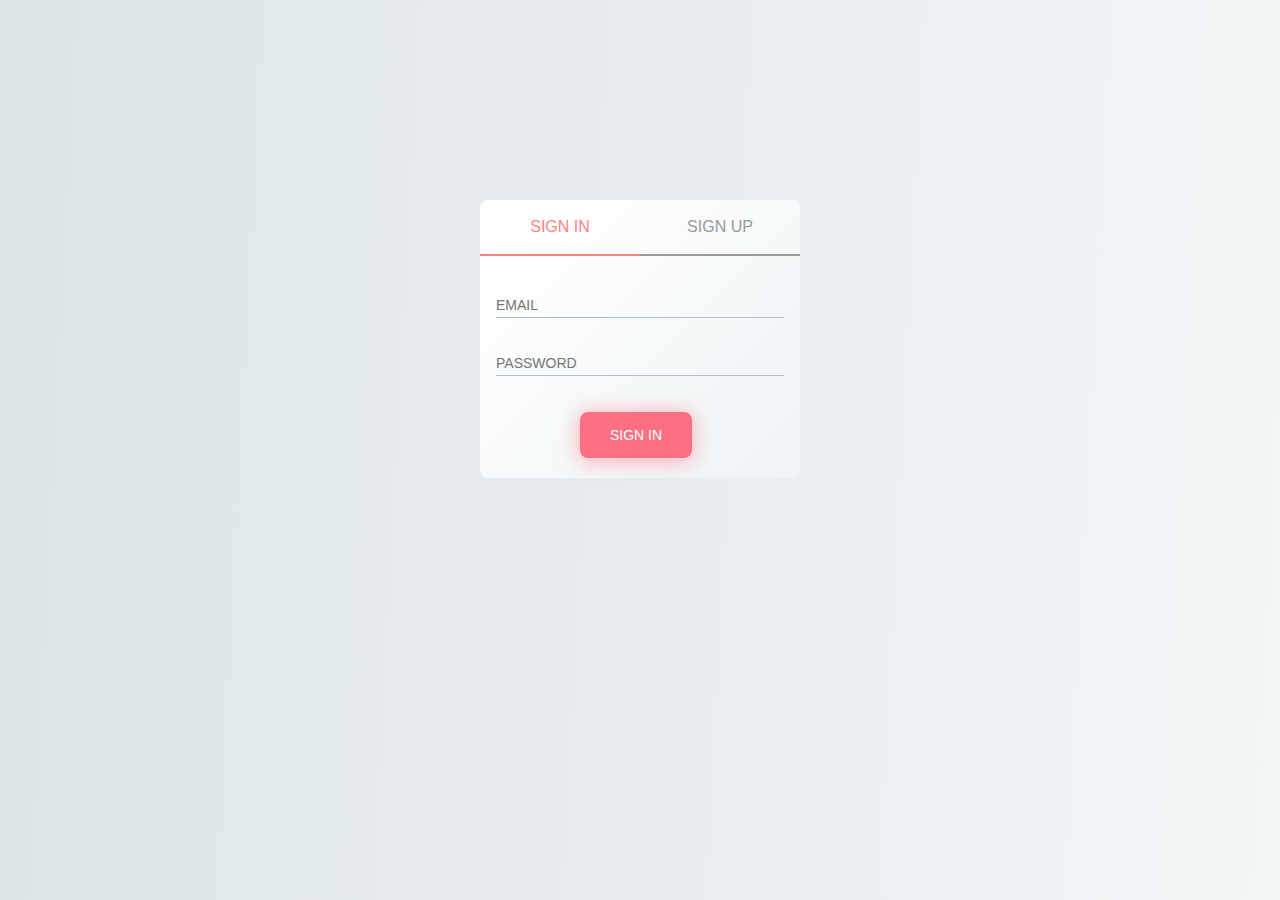
==== index.html @ 8cb386ea "Add files via upload" ====
<!doctype html><html lang="en"><head><meta charset="utf-8"/><link rel="icon" href="/favicon.ico"/><meta name="viewport" content="width=device-width,initial-scale=1"/><meta name="theme-color" content="#000000"/><meta name="description" content="Web site created using create-react-app"/><link rel="apple-touch-icon" href="/logo192.png"/><link rel="manifest" href="/manifest.json"/><title>React App</title><link href="/static/css/main.417f1890.chunk.css" rel="stylesheet"></head><body><noscript>You need to enable JavaScript to run this app.</noscript><div id="root"></div><script>!function(e){function t(t){for(var n,a,i=t[0],c=t[1],l=t[2],s=0,p=[];s<i.length;s++)a=i[s],Object.prototype.hasOwnProperty.call(o,a)&&o[a]&&p.push(o[a][0]),o[a]=0;for(n in c)Object.prototype.hasOwnProperty.call(c,n)&&(e[n]=c[n]);for(f&&f(t);p.length;)p.shift()();return u.push.apply(u,l||[]),r()}function r(){for(var e,t=0;t<u.length;t++){for(var r=u[t],n=!0,i=1;i<r.length;i++){var c=r[i];0!==o[c]&&(n=!1)}n&&(u.splice(t--,1),e=a(a.s=r[0]))}return e}var n={},o={1:0},u=[];function a(t){if(n[t])return n[t].exports;var r=n[t]={i:t,l:!1,exports:{}};return e[t].call(r.exports,r,r.exports,a),r.l=!0,r.exports}a.e=function(e){var t=[],r=o[e];if(0!==r)if(r)t.push(r[2]);else{var n=new Promise((function(t,n){r=o[e]=[t,n]}));t.push(r[2]=n);var u,i=document.createElement("script");i.charset="utf-8",i.timeout=120,a.nc&&i.setAttribute("nonce",a.nc),i.src=function(e){return a.p+"static/js/"+({}[e]||e)+"."+{3:"63cd0074"}[e]+".chunk.js"}(e);var c=new Error;u=function(t){i.onerror=i.onload=null,clearTimeout(l);var r=o[e];if(0!==r){if(r){var n=t&&("load"===t.type?"missing":t.type),u=t&&t.target&&t.target.src;c.message="Loading chunk "+e+" failed.\n("+n+": "+u+")",c.name="ChunkLoadError",c.type=n,c.request=u,r[1](c)}o[e]=void 0}};var l=setTimeout((function(){u({type:"timeout",target:i})}),12e4);i.onerror=i.onload=u,document.head.appendChild(i)}return Promise.all(t)},a.m=e,a.c=n,a.d=function(e,t,r){a.o(e,t)||Object.defineProperty(e,t,{enumerable:!0,get:r})},a.r=function(e){"undefined"!=typeof Symbol&&Symbol.toStringTag&&Object.defineProperty(e,Symbol.toStringTag,{value:"Module"}),Object.defineProperty(e,"__esModule",{value:!0})},a.t=function(e,t){if(1&t&&(e=a(e)),8&t)return e;if(4&t&&"object"==typeof e&&e&&e.__esModule)return e;var r=Object.create(null);if(a.r(r),Object.defineProperty(r,"default",{enumerable:!0,value:e}),2&t&&"string"!=typeof e)for(var n in e)a.d(r,n,function(t){return e[t]}.bind(null,n));return r},a.n=function(e){var t=e&&e.__esModule?function(){return e.default}:function(){return e};return a.d(t,"a",t),t},a.o=function(e,t){return Object.prototype.hasOwnProperty.call(e,t)},a.p="/",a.oe=function(e){throw console.error(e),e};var i=this.webpackJsonpchat=this.webpackJsonpchat||[],c=i.push.bind(i);i.push=t,i=i.slice();for(var l=0;l<i.length;l++)t(i[l]);var f=c;r()}([])</script><script src="/static/js/2.cac73b33.chunk.js"></script><script src="/static/js/main.571a9424.chunk.js"></script></body></html>
---- static/css/main.417f1890.chunk.css ----
#root,.App,body,html{height:100%;background-color:#e2e8f0}code{font-family:source-code-pro,Menlo,Monaco,Consolas,"Courier New",monospace}.none{display:none}*,:after,:before{margin:0;padding:0;box-sizing:inherit}.cont_principal{position:absolute;width:100%;height:100%;background-image:linear-gradient(-87deg,#f2f5f6,#dde5e8)}.cont_centrar{position:absolute;left:50%;top:40%;margin-left:-160px;margin-top:-160px;position:relative;width:320px;float:left;background-image:linear-gradient(-226deg,#fff 8%,#eef3f5);border-radius:8px;transition:all .5s}.cent_active{box-shadow:5px 5px 10px 0 rgba(0,0,0,.21)}.cont_tabs_login{position:relative;float:left;width:100%}.ul_tabs>li{position:relative;float:left;width:50%;list-style:none;text-align:center}.ul_tabs>li>p{text-decoration:none;font-family:Helvetica;font-size:16px;color:#999;line-height:14px;padding:20px;display:block;transition:all .5s}.ul_tabs>.active>p{color:#ff8383}.linea_bajo_nom{background-color:#999}.active .linea_bajo_nom,.linea_bajo_nom{position:relative;width:100%;float:left;height:2px}.active .linea_bajo_nom{background-color:#ff8383}.cont_text_inputs{position:relative;float:left;width:100%;margin-top:20px}.input_form_sign{position:relative;float:left;width:90%;border:none;border-bottom:1px solid #b0bec5;background-color:transparent;font-size:14px;outline:none;transition:all .5s;height:0;margin:0;padding:0;opacity:0;display:none}.active_inp{margin:5%;padding:10px 0;opacity:1;height:5px}.input_form_sign:focus{border-bottom:1px solid #ff8383}.btn_sign,.cont_btn{position:relative;float:left}.btn_sign{background:rgba(255,64,88,.74);box-shadow:0 2px 20px 2px rgba(255,114,132,.5);border-radius:8px;padding:15px 30px;border:none;color:#fff;font-size:14px;margin-left:100px;margin-top:20px;margin-bottom:20px;cursor:pointer}.d_none{display:none}.d_block{display:block}.cont_text_inputs>input:first-child{transition-delay:.2s}.cont_text_inputs>input:nth-child(2){transition-delay:.4s}.cont_text_inputs>input:nth-child(3){transition-delay:.6s}.cont_text_inputs>input:nth-child(4){transition-delay:.8s}:root{--body-bg:linear-gradient(135deg,#f5f7fa,#c3cfe2);--msger-bg:#fff;--border:2px solid #ddd;--left-msg-bg:#ececec;--right-msg-bg:#579ffb}.msger{-webkit-flex-flow:column wrap;flex-flow:column wrap;width:100%;max-width:867px;margin:25px auto;height:calc(100% - 50px);border:2px solid #ddd;border:var(--border);border-radius:5px;background:#fff;background:var(--msger-bg);box-shadow:0 15px 15px -5px rgba(0,0,0,.2)}.msger,.msger-header{display:-webkit-flex;display:flex;-webkit-justify-content:space-between;justify-content:space-between}.msger-header{padding:10px;border-bottom:2px solid #ddd;border-bottom:var(--border);background:#eee;color:#666}.msger-chat{-webkit-flex:1 1;flex:1 1;overflow-y:auto;padding:10px}.msger-chat::-webkit-scrollbar{width:6px}.msger-chat::-webkit-scrollbar-track{background:#ddd}.msger-chat::-webkit-scrollbar-thumb{background:#bdbdbd}.msg{display:-webkit-flex;display:flex;-webkit-align-items:flex-end;align-items:flex-end;margin-bottom:10px}.msg:last-of-type{margin:0}.msg-img{width:50px;height:50px;margin-right:10px;background:#ddd;background-repeat:no-repeat;background-position:50%;background-size:cover;border-radius:50%}.msg-bubble{max-width:450px;padding:15px;border-radius:15px;background:#ececec;background:var(--left-msg-bg)}.msg-info{display:-webkit-flex;display:flex;-webkit-justify-content:space-between;justify-content:space-between;-webkit-align-items:center;align-items:center;margin-bottom:10px}.msg-info-name{margin-right:10px;font-weight:700}.msg-info-time{font-size:.85em}.left-msg .msg-bubble{border-bottom-left-radius:0}.right-msg{-webkit-flex-direction:row-reverse;flex-direction:row-reverse}.right-msg .msg-bubble{background:#579ffb;background:var(--right-msg-bg);color:#fff;border-bottom-right-radius:0}.right-msg .msg-img{margin:0 0 0 10px}.msger-inputarea{display:-webkit-flex;display:flex;padding:10px;border-top:2px solid #ddd;border-top:var(--border);background:#eee}.msger-inputarea *{padding:10px;border:none;border-radius:3px;font-size:1em}.msger-input{-webkit-flex:1 1;flex:1 1;background:#ddd}.msger-send-btn{margin-left:10px;background:#00c441;color:#fff;font-weight:700;cursor:pointer;transition:background .23s}.msger-send-btn:hover{background:#00b432}.msger-chat{background-color:#fff}
/*# sourceMappingURL=main.417f1890.chunk.css.map */
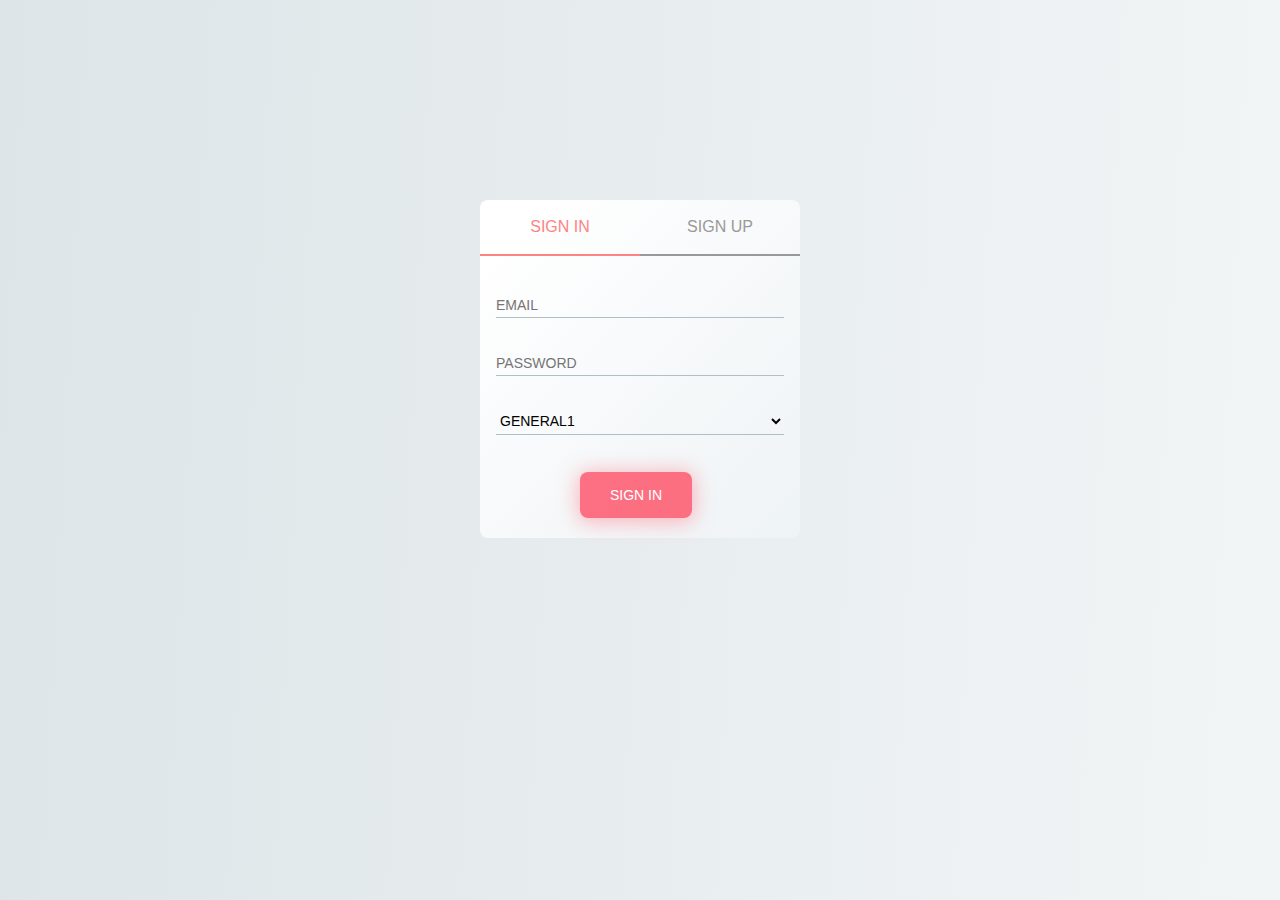
==== commit 81b76173: "Add files via upload" ====
--- a/index.html
+++ b/index.html
@@ -1 +1 @@
-<!doctype html><html lang="en"><head><meta charset="utf-8"/><link rel="icon" href="/favicon.ico"/><meta name="viewport" content="width=device-width,initial-scale=1"/><meta name="theme-color" content="#000000"/><meta name="description" content="Web site created using create-react-app"/><link rel="apple-touch-icon" href="/logo192.png"/><link rel="manifest" href="/manifest.json"/><title>React App</title><link href="/static/css/main.417f1890.chunk.css" rel="stylesheet"></head><body><noscript>You need to enable JavaScript to run this app.</noscript><div id="root"></div><script>!function(e){function t(t){for(var n,a,i=t[0],c=t[1],l=t[2],s=0,p=[];s<i.length;s++)a=i[s],Object.prototype.hasOwnProperty.call(o,a)&&o[a]&&p.push(o[a][0]),o[a]=0;for(n in c)Object.prototype.hasOwnProperty.call(c,n)&&(e[n]=c[n]);for(f&&f(t);p.length;)p.shift()();return u.push.apply(u,l||[]),r()}function r(){for(var e,t=0;t<u.length;t++){for(var r=u[t],n=!0,i=1;i<r.length;i++){var c=r[i];0!==o[c]&&(n=!1)}n&&(u.splice(t--,1),e=a(a.s=r[0]))}return e}var n={},o={1:0},u=[];function a(t){if(n[t])return n[t].exports;var r=n[t]={i:t,l:!1,exports:{}};return e[t].call(r.exports,r,r.exports,a),r.l=!0,r.exports}a.e=function(e){var t=[],r=o[e];if(0!==r)if(r)t.push(r[2]);else{var n=new Promise((function(t,n){r=o[e]=[t,n]}));t.push(r[2]=n);var u,i=document.createElement("script");i.charset="utf-8",i.timeout=120,a.nc&&i.setAttribute("nonce",a.nc),i.src=function(e){return a.p+"static/js/"+({}[e]||e)+"."+{3:"63cd0074"}[e]+".chunk.js"}(e);var c=new Error;u=function(t){i.onerror=i.onload=null,clearTimeout(l);var r=o[e];if(0!==r){if(r){var n=t&&("load"===t.type?"missing":t.type),u=t&&t.target&&t.target.src;c.message="Loading chunk "+e+" failed.\n("+n+": "+u+")",c.name="ChunkLoadError",c.type=n,c.request=u,r[1](c)}o[e]=void 0}};var l=setTimeout((function(){u({type:"timeout",target:i})}),12e4);i.onerror=i.onload=u,document.head.appendChild(i)}return Promise.all(t)},a.m=e,a.c=n,a.d=function(e,t,r){a.o(e,t)||Object.defineProperty(e,t,{enumerable:!0,get:r})},a.r=function(e){"undefined"!=typeof Symbol&&Symbol.toStringTag&&Object.defineProperty(e,Symbol.toStringTag,{value:"Module"}),Object.defineProperty(e,"__esModule",{value:!0})},a.t=function(e,t){if(1&t&&(e=a(e)),8&t)return e;if(4&t&&"object"==typeof e&&e&&e.__esModule)return e;var r=Object.create(null);if(a.r(r),Object.defineProperty(r,"default",{enumerable:!0,value:e}),2&t&&"string"!=typeof e)for(var n in e)a.d(r,n,function(t){return e[t]}.bind(null,n));return r},a.n=function(e){var t=e&&e.__esModule?function(){return e.default}:function(){return e};return a.d(t,"a",t),t},a.o=function(e,t){return Object.prototype.hasOwnProperty.call(e,t)},a.p="/",a.oe=function(e){throw console.error(e),e};var i=this.webpackJsonpchat=this.webpackJsonpchat||[],c=i.push.bind(i);i.push=t,i=i.slice();for(var l=0;l<i.length;l++)t(i[l]);var f=c;r()}([])</script><script src="/static/js/2.cac73b33.chunk.js"></script><script src="/static/js/main.571a9424.chunk.js"></script></body></html>+<!doctype html><html lang="en"><head><meta charset="utf-8"/><link rel="icon" href="/favicon.ico"/><meta name="viewport" content="width=device-width,initial-scale=1"/><meta name="theme-color" content="#000000"/><meta name="description" content="Web site created using create-react-app"/><link rel="apple-touch-icon" href="/logo192.png"/><link rel="manifest" href="/manifest.json"/><title>React App</title><link href="/static/css/main.ff83f731.chunk.css" rel="stylesheet"></head><body><noscript>You need to enable JavaScript to run this app.</noscript><div id="root"></div><script>!function(e){function t(t){for(var n,a,i=t[0],c=t[1],l=t[2],s=0,p=[];s<i.length;s++)a=i[s],Object.prototype.hasOwnProperty.call(o,a)&&o[a]&&p.push(o[a][0]),o[a]=0;for(n in c)Object.prototype.hasOwnProperty.call(c,n)&&(e[n]=c[n]);for(f&&f(t);p.length;)p.shift()();return u.push.apply(u,l||[]),r()}function r(){for(var e,t=0;t<u.length;t++){for(var r=u[t],n=!0,i=1;i<r.length;i++){var c=r[i];0!==o[c]&&(n=!1)}n&&(u.splice(t--,1),e=a(a.s=r[0]))}return e}var n={},o={1:0},u=[];function a(t){if(n[t])return n[t].exports;var r=n[t]={i:t,l:!1,exports:{}};return e[t].call(r.exports,r,r.exports,a),r.l=!0,r.exports}a.e=function(e){var t=[],r=o[e];if(0!==r)if(r)t.push(r[2]);else{var n=new Promise((function(t,n){r=o[e]=[t,n]}));t.push(r[2]=n);var u,i=document.createElement("script");i.charset="utf-8",i.timeout=120,a.nc&&i.setAttribute("nonce",a.nc),i.src=function(e){return a.p+"static/js/"+({}[e]||e)+"."+{3:"63cd0074"}[e]+".chunk.js"}(e);var c=new Error;u=function(t){i.onerror=i.onload=null,clearTimeout(l);var r=o[e];if(0!==r){if(r){var n=t&&("load"===t.type?"missing":t.type),u=t&&t.target&&t.target.src;c.message="Loading chunk "+e+" failed.\n("+n+": "+u+")",c.name="ChunkLoadError",c.type=n,c.request=u,r[1](c)}o[e]=void 0}};var l=setTimeout((function(){u({type:"timeout",target:i})}),12e4);i.onerror=i.onload=u,document.head.appendChild(i)}return Promise.all(t)},a.m=e,a.c=n,a.d=function(e,t,r){a.o(e,t)||Object.defineProperty(e,t,{enumerable:!0,get:r})},a.r=function(e){"undefined"!=typeof Symbol&&Symbol.toStringTag&&Object.defineProperty(e,Symbol.toStringTag,{value:"Module"}),Object.defineProperty(e,"__esModule",{value:!0})},a.t=function(e,t){if(1&t&&(e=a(e)),8&t)return e;if(4&t&&"object"==typeof e&&e&&e.__esModule)return e;var r=Object.create(null);if(a.r(r),Object.defineProperty(r,"default",{enumerable:!0,value:e}),2&t&&"string"!=typeof e)for(var n in e)a.d(r,n,function(t){return e[t]}.bind(null,n));return r},a.n=function(e){var t=e&&e.__esModule?function(){return e.default}:function(){return e};return a.d(t,"a",t),t},a.o=function(e,t){return Object.prototype.hasOwnProperty.call(e,t)},a.p="/",a.oe=function(e){throw console.error(e),e};var i=this.webpackJsonpchat=this.webpackJsonpchat||[],c=i.push.bind(i);i.push=t,i=i.slice();for(var l=0;l<i.length;l++)t(i[l]);var f=c;r()}([])</script><script src="/static/js/2.f3c1aa7d.chunk.js"></script><script src="/static/js/main.028b52c2.chunk.js"></script></body></html>--- a/static/css/main.ff83f731.chunk.css
+++ b/static/css/main.ff83f731.chunk.css
@@ -0,0 +1,2 @@
+*,:after,:before{margin:0;padding:0;box-sizing:inherit}#root,.App,body,html{height:100%;background-color:#e2e8f0;overflow:hidden}.none{display:none}.cont_principal{position:absolute;width:100%;height:100%;background-image:linear-gradient(-87deg,#f2f5f6,#dde5e8)}.cont_centrar{position:absolute;left:50%;top:40%;margin-left:-160px;margin-top:-160px;position:relative;width:320px;float:left;background-image:linear-gradient(-226deg,#fff 8%,#eef3f5);border-radius:8px;transition:all .5s}.cent_active{box-shadow:5px 5px 10px 0 rgba(0,0,0,.21)}.cont_tabs_login{position:relative;float:left;width:100%}.ul_tabs>li{position:relative;float:left;width:50%;list-style:none;text-align:center}.ul_tabs>li>p{text-decoration:none;font-family:Helvetica;font-size:16px;color:#999;line-height:14px;padding:20px;display:block;transition:all .5s}.ul_tabs>.active>p{color:#ff8383}.linea_bajo_nom{background-color:#999}.active .linea_bajo_nom,.linea_bajo_nom{position:relative;width:100%;float:left;height:2px}.active .linea_bajo_nom{background-color:#ff8383}.cont_text_inputs{position:relative;float:left;width:100%;margin-top:20px}.input_form_sign{position:relative;float:left;width:90%;border:none;border-bottom:1px solid #b0bec5;background-color:transparent;font-size:14px;outline:none;transition:all .5s;height:0;margin:0;padding:0;opacity:0;display:none}.input_form_sign option{color:#8f8f8f}.active_inp{margin:5%;padding:10px 0;opacity:1;height:5px}.active_select{margin:5%;padding:4px 0;opacity:1;height:18px}.input_form_sign:focus{border-bottom:1px solid #ff8383}.btn_sign,.cont_btn{position:relative;float:left}.btn_sign{background:rgba(255,64,88,.74);box-shadow:0 2px 20px 2px rgba(255,114,132,.5);border-radius:8px;padding:15px 30px;border:none;color:#fff;font-size:14px;margin-left:100px;margin-top:20px;margin-bottom:20px;cursor:pointer}.d_none{display:none}.d_block{display:block}.cont_text_inputs>input:first-child{transition-delay:.2s}.cont_text_inputs>input:nth-child(2){transition-delay:.4s}.cont_text_inputs>input:nth-child(3){transition-delay:.6s}.cont_text_inputs>input:nth-child(4){transition-delay:.8s}:root{--body-bg:linear-gradient(135deg,#f5f7fa,#c3cfe2);--msger-bg:#fff;--border:2px solid #ddd;--left-msg-bg:#ececec;--right-msg-bg:#579ffb}.msger{-webkit-flex-flow:column wrap;flex-flow:column wrap;width:100%;max-width:867px;margin:25px auto;height:calc(100% - 50px);border:2px solid #ddd;border:var(--border);border-radius:5px;background:#fff;background:var(--msger-bg);box-shadow:0 15px 15px -5px rgba(0,0,0,.2)}.msger,.msger-header{display:-webkit-flex;display:flex;-webkit-justify-content:space-between;justify-content:space-between}.msger-header{padding:10px;border-bottom:2px solid #ddd;border-bottom:var(--border);background:#eee;color:#666}.msger-chat{-webkit-flex:1 1;flex:1 1;overflow-y:auto;padding:10px}.msger-chat::-webkit-scrollbar{width:6px}.msger-chat::-webkit-scrollbar-track{background:#ddd}.msger-chat::-webkit-scrollbar-thumb{background:#bdbdbd}.msg{display:-webkit-flex;display:flex;-webkit-align-items:flex-end;align-items:flex-end;margin-bottom:10px}.msg:last-of-type{margin:0}.msg-img{width:50px;height:50px;margin-right:10px;background:#ddd;background-repeat:no-repeat;background-position:50%;background-size:cover;border-radius:50%}.msg-bubble{max-width:450px;padding:15px;border-radius:15px;background:#ececec;background:var(--left-msg-bg)}.msg-info{display:-webkit-flex;display:flex;-webkit-justify-content:space-between;justify-content:space-between;-webkit-align-items:center;align-items:center;margin-bottom:10px}.msg-info-name{margin-right:10px;font-weight:700}.msg-info-time{font-size:.85em}.left-msg .msg-bubble{border-bottom-left-radius:0}.right-msg{-webkit-flex-direction:row-reverse;flex-direction:row-reverse}.right-msg .msg-bubble{background:#579ffb;background:var(--right-msg-bg);color:#fff;border-bottom-right-radius:0}.msger-inputarea{display:-webkit-flex;display:flex;padding:10px;border-top:2px solid #ddd;border-top:var(--border);background:#eee}.msger-inputarea *{padding:10px;border:none;border-radius:3px;font-size:1em}.msger-input{-webkit-flex:1 1;flex:1 1;background:#ddd}.msger-send-btn{margin-left:10px;background:#00c441;color:#fff;font-weight:700;cursor:pointer;transition:background .23s}.msger-send-btn:hover{background:#00b432}.msger-chat{background-color:#fff}@media(max-width:940px){.msger{max-width:650px}}@media(max-width:730px){.msger{max-width:550px}}@media(max-width:620px){.msger{max-width:450px}}@media(max-width:500px){.msger{max-width:380px}}@media(max-width:420px){.msger{margin-top:20px;max-width:300px;margin-right:40px}}
+/*# sourceMappingURL=main.ff83f731.chunk.css.map */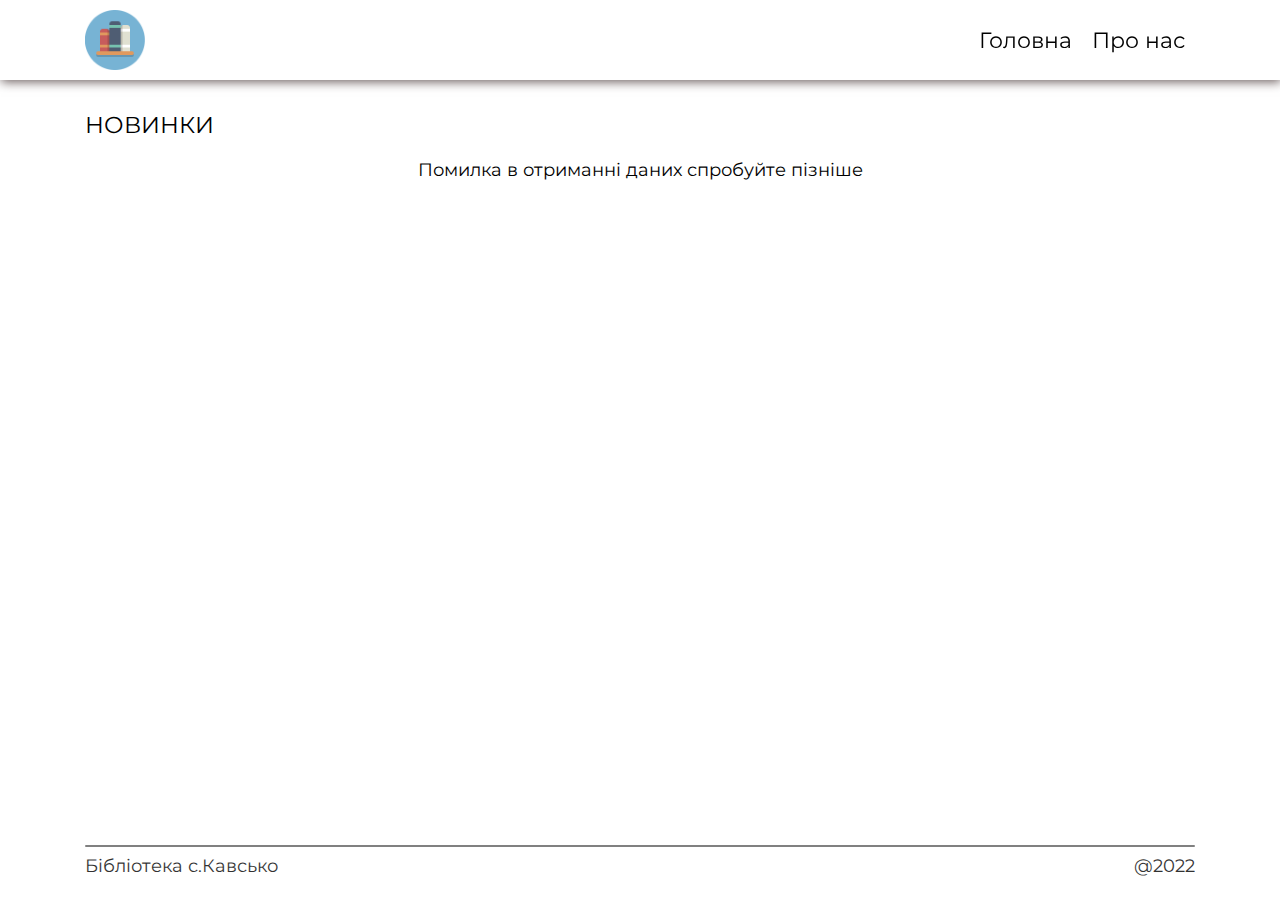
==== commit 846cfaca: "Add files via upload" ====
--- a/index.html
+++ b/index.html
@@ -1 +1 @@
-<!doctype html><html lang="en"><head><meta charset="utf-8"/><link rel="icon" href="/favicon.ico"/><meta name="viewport" content="width=device-width,initial-scale=1"/><meta name="theme-color" content="#000000"/><meta name="description" content="Web site created using create-react-app"/><link rel="apple-touch-icon" href="/logo192.png"/><link rel="manifest" href="/manifest.json"/><title>React App</title><link href="/static/css/main.ff83f731.chunk.css" rel="stylesheet"></head><body><noscript>You need to enable JavaScript to run this app.</noscript><div id="root"></div><script>!function(e){function t(t){for(var n,a,i=t[0],c=t[1],l=t[2],s=0,p=[];s<i.length;s++)a=i[s],Object.prototype.hasOwnProperty.call(o,a)&&o[a]&&p.push(o[a][0]),o[a]=0;for(n in c)Object.prototype.hasOwnProperty.call(c,n)&&(e[n]=c[n]);for(f&&f(t);p.length;)p.shift()();return u.push.apply(u,l||[]),r()}function r(){for(var e,t=0;t<u.length;t++){for(var r=u[t],n=!0,i=1;i<r.length;i++){var c=r[i];0!==o[c]&&(n=!1)}n&&(u.splice(t--,1),e=a(a.s=r[0]))}return e}var n={},o={1:0},u=[];function a(t){if(n[t])return n[t].exports;var r=n[t]={i:t,l:!1,exports:{}};return e[t].call(r.exports,r,r.exports,a),r.l=!0,r.exports}a.e=function(e){var t=[],r=o[e];if(0!==r)if(r)t.push(r[2]);else{var n=new Promise((function(t,n){r=o[e]=[t,n]}));t.push(r[2]=n);var u,i=document.createElement("script");i.charset="utf-8",i.timeout=120,a.nc&&i.setAttribute("nonce",a.nc),i.src=function(e){return a.p+"static/js/"+({}[e]||e)+"."+{3:"63cd0074"}[e]+".chunk.js"}(e);var c=new Error;u=function(t){i.onerror=i.onload=null,clearTimeout(l);var r=o[e];if(0!==r){if(r){var n=t&&("load"===t.type?"missing":t.type),u=t&&t.target&&t.target.src;c.message="Loading chunk "+e+" failed.\n("+n+": "+u+")",c.name="ChunkLoadError",c.type=n,c.request=u,r[1](c)}o[e]=void 0}};var l=setTimeout((function(){u({type:"timeout",target:i})}),12e4);i.onerror=i.onload=u,document.head.appendChild(i)}return Promise.all(t)},a.m=e,a.c=n,a.d=function(e,t,r){a.o(e,t)||Object.defineProperty(e,t,{enumerable:!0,get:r})},a.r=function(e){"undefined"!=typeof Symbol&&Symbol.toStringTag&&Object.defineProperty(e,Symbol.toStringTag,{value:"Module"}),Object.defineProperty(e,"__esModule",{value:!0})},a.t=function(e,t){if(1&t&&(e=a(e)),8&t)return e;if(4&t&&"object"==typeof e&&e&&e.__esModule)return e;var r=Object.create(null);if(a.r(r),Object.defineProperty(r,"default",{enumerable:!0,value:e}),2&t&&"string"!=typeof e)for(var n in e)a.d(r,n,function(t){return e[t]}.bind(null,n));return r},a.n=function(e){var t=e&&e.__esModule?function(){return e.default}:function(){return e};return a.d(t,"a",t),t},a.o=function(e,t){return Object.prototype.hasOwnProperty.call(e,t)},a.p="/",a.oe=function(e){throw console.error(e),e};var i=this.webpackJsonpchat=this.webpackJsonpchat||[],c=i.push.bind(i);i.push=t,i=i.slice();for(var l=0;l<i.length;l++)t(i[l]);var f=c;r()}([])</script><script src="/static/js/2.f3c1aa7d.chunk.js"></script><script src="/static/js/main.028b52c2.chunk.js"></script></body></html>+<!doctype html><html lang="en"><head><meta charset="utf-8"/><meta name="viewport" content="width=device-width,initial-scale=1"/><meta name="theme-color" content="#000000"/><meta name="description" content="Web site created using create-react-app"/><link rel="preconnect" href="https://fonts.googleapis.com"><link rel="preconnect" href="https://fonts.gstatic.com" crossorigin><link href="https://fonts.googleapis.com/css2?family=Montserrat:wght@500&display=swap" rel="stylesheet"><title>React App</title><script defer="defer" src="/static/js/main.3d780212.js"></script><link href="/static/css/main.58eb7946.css" rel="stylesheet"></head><body><noscript>You need to enable JavaScript to run this app.</noscript><div id="root"></div></body></html>--- a/static/css/main.58eb7946.css
+++ b/static/css/main.58eb7946.css
@@ -0,0 +1,2 @@
+#root,body,html{color:#000;font-family:Montserrat,sans-serif;font-size:18px;height:100%;width:100%}code{font-family:source-code-pro,Menlo,Monaco,Consolas,Courier New,monospace}*,:after,:before{margin:0;padding:0}.App{box-sizing:border-box;font-family:Montserrat,sans-serif;min-height:100%;padding-top:80px;position:relative;text-align:center;width:100%}.App-logo{height:40vmin;pointer-events:none}@media (prefers-reduced-motion:no-preference){.App-logo{-webkit-animation:App-logo-spin 20s linear infinite;animation:App-logo-spin 20s linear infinite}}.App-header{align-items:center;background-color:#282c34;color:#fff;display:flex;flex-direction:column;font-size:calc(10px + 2vmin);justify-content:center;min-height:100vh}.App-link{color:#61dafb}@-webkit-keyframes App-logo-spin{0%{-webkit-transform:rotate(0deg);transform:rotate(0deg)}to{-webkit-transform:rotate(1turn);transform:rotate(1turn)}}@keyframes App-logo-spin{0%{-webkit-transform:rotate(0deg);transform:rotate(0deg)}to{-webkit-transform:rotate(1turn);transform:rotate(1turn)}}.container{box-sizing:border-box;margin:0 auto;max-width:1170px;padding:0 30px}a{color:#000;text-decoration:none}.page{box-sizing:border-box;min-height:calc(100vh - 155px);padding-top:30px;position:relative;width:100%}.page__title{font-size:1.3rem;margin-bottom:20px;text-align:left;text-transform:uppercase}.page__text{margin-bottom:10px;text-align:justify}.row{display:flex;justify-content:space-between;position:relative}.row__first-column,.row__second-column{width:50%}.section{margin-bottom:30px}.block-img{position:relative}.block-img__img{height:100%;width:100%}@media (max-width:1200px){.container{width:900px}}@media (max-width:992px){.container{width:700px}}@media (max-width:767px){html{font-size:16px}.container{width:100%}.row{display:block}}.header{background-color:#fff;box-shadow:1px 2px 10px #6d6060;box-sizing:border-box;left:0;position:fixed;top:0;width:100%;z-index:100}.header__body{display:flex;height:auto;height:80px;justify-content:space-between}.header__logo{height:100%;height:60px;margin-top:10px;position:relative;width:60px;z-index:3}.header__list{display:flex;height:100%;justify-content:flex-start;position:relative}.header__link{cursor:pointer;font-size:1.2rem;height:100%;list-style:none;padding:0 10px;transition:.5s ease}.header__link a{align-items:center;display:flex;height:100%;justify-content:center;width:100%}.header__link:hover{background-color:#7676f7}.header__link:nth-child(4){margin-left:auto}.header__burger{display:none}.header__burger.active:before{top:24px;-webkit-transform:rotate(45deg);transform:rotate(45deg)}.header__burger.active:after{bottom:24px;-webkit-transform:rotate(-45deg);transform:rotate(-45deg)}.header__burger.active span{-webkit-transform:scale(0);transform:scale(0)}@media (max-width:767px){.header__burger{background-color:#4aa2d1;border-radius:50%;display:block;height:50px;margin:15px 0 15px auto;position:relative;width:50px;z-index:3}.header__burger span{top:24px}.header__burger:after,.header__burger:before,.header__burger span{background-color:#fff;height:2px;left:12px;position:absolute;transition:all .3s ease;width:26px}.header__burger:after,.header__burger:before{content:""}.header__burger:before{top:12px}.header__burger:after{bottom:12px}.header__menu{background-color:#fff;box-shadow:1px 2px 10px #6d6060;left:0;padding-top:80px;position:absolute;top:-500px;transition:1s ease;width:100%}.header__menu.active{top:0}.header__list{display:block;text-align:center;width:100%}.header__link{padding:15px 0;width:100%}}.footer{margin-top:20px;padding-bottom:20px;position:relative;width:100%}.footer__body{display:flex;justify-content:space-between;padding-top:10px;position:relative}.footer__body:after{background-color:grey;border-radius:5px;content:"";height:2px;left:0;position:absolute;top:0;width:100%}.footer__text{opacity:.8}.authorisation{align-items:center;display:flex;justify-content:center;position:relative;width:100%}.sign-in{background-color:#fff;font-size:16px;height:auto;margin-top:-100px;padding:20px 40px;position:relative;width:400px;z-index:3}.validation-message{background-color:#fff;bottom:-100px;left:0;padding:20px;position:absolute;text-align:center;transition:all 2s ease;width:91%}.sign-in input[type=password],.sign-in input[type=text]{border:1px solid #ccc;box-sizing:border-box;display:inline-block;font-size:14px;margin:8px 0;padding:12px 20px;width:100%}.sign-in button{background-color:#345be7;border:none;color:#fff;cursor:pointer;font-size:18px;margin:8px 0;padding:14px 20px;width:100%}button:hover{opacity:.9}.imgcontainer{font:1em sans-serif;margin:0 0 12px;text-align:center}img.avatar{width:40%}#show-pass{height:20px;margin-right:8px;margin-top:5px;width:20px}.sign-in__group{position:relative}.sign-in__label{display:block;text-align:left}.show-pass-img{cursor:pointer;height:20px;position:absolute;right:10px;top:18px;width:20px}.admin-error-message{bottom:-10px;color:brown;display:block;left:0;position:absolute;text-align:center;width:100%}@media (max-width:992px){.sign-in{width:300px}}@media (max-width:767px){.sign-in{margin:-150px 20px 20px;width:100%}.show-pass-img{top:18px}}.fresh-books{border:1px solid #a5a4a4;border-radius:2px;box-shadow:1px 2px 10px #6d6060;display:flex;height:-webkit-fit-content;height:-moz-fit-content;height:fit-content;justify-content:space-between;margin-bottom:30px;padding:10px 0 10px 10px;width:100%}.fresh-book,.fresh-books{box-sizing:border-box;position:relative}.fresh-book{background-color:#b3dcf7;border:3px solid transparent;border-radius:2px;cursor:pointer;height:auto;margin-right:10px;padding:20px 5px 5px;transition:.5s ease;width:20%}.fresh-book__image{height:130px;width:90%}.fresh-book:hover{border:3px solid blue;-webkit-transform:scale(105%);transform:scale(105%)}.all-books,.all-books__row{position:relative;width:100%}.all-books__row{display:flex;justify-content:space-between;margin-bottom:20px}.short-book{border-radius:3px;box-sizing:border-box;cursor:pointer;height:auto;padding:50px 10px 30px;position:relative;transition:.8s ease;width:30%}.short-book__img{height:auto;margin-bottom:10px;width:80%}.short-book:hover{box-shadow:1px 2px 10px #6d6060;-webkit-transform:scale(105%);transform:scale(105%)}.short-book__name{font-size:1.1rem}.short-book__avtor{font-size:.9rem;opacity:.9}.about-us,.icon-info{position:relative}.icon-info{background-color:#faebd7;border-radius:10px;box-sizing:border-box;display:flex;justify-content:space-between;margin:20px 0 50px;padding:30px 100px 20px;width:100%}.icon-info__column{position:relative;width:20%}.icon-info__img{height:auto;width:40%}.icon-info__count{font-size:1.2rem;font-weight:700;position:relative}.icon-info__count:after,.icon-info__count:before{background-color:grey;content:"";display:block;height:3px;position:absolute;top:50%;width:30%}.icon-info__column:nth-child(2) .icon-info__count:after,.icon-info__column:nth-child(2) .icon-info__count:before{width:25%}.icon-info__count:after{right:0}#library-photo-1{float:left;height:auto;margin:20px 40px 20px 0;width:45%}.about-info .page__text:first-letter{margin-left:30px}.main-info{display:flex;justify-content:space-between;position:relative;text-align:left;width:100%}.main-info__column{display:inline-block}.main-info__text{margin-bottom:15px;padding-left:40px;position:relative}.main-info__title{font-size:1.2rem;margin-bottom:20px}.main-info__img{height:30px;left:0;position:absolute;top:-5px;width:30px}.main-info__link{color:#006eff}.main-info .page__title{margin-bottom:10px}@media (max-width:992px){.icon-info{margin-bottom:20px;padding:20px 40px}.icon-info__count{font-size:1rem}.main-info__img{top:0}.main-info__column{width:30%}}@media (max-width:767px){.icon-info{display:block}.icon-info__column{margin:10px auto;width:80%}.icon-info__img{width:50%}.main-info__img{top:-5px}#library-photo-1{margin:10px 0;width:100%}.main-info{display:block}.main-info__column{margin-bottom:20px;width:100%}}.new-book{position:relative;width:100%}.new-book__button{background-color:#345be7;border:none;color:#fff;cursor:pointer;font-size:1rem;margin-top:20px;padding:12px 50px}.book-icon{height:auto;position:relative;width:30%}.book-icon__img{background-position:50%;background-repeat:no-repeat;background-size:cover;border:1px solid blue;border-radius:5px;height:85%;margin-bottom:10px;width:100%}.book-icon__input{cursor:pointer;margin-left:10%}.book-info{margin-left:50px;position:relative;text-align:left;width:60%}.book-about__title,.book-icon__title,.book-info__title{font-size:1.2rem;margin-bottom:10px;text-align:left}.book-info__group{align-items:flex-end;display:flex;justify-content:flex-start;position:relative;width:100%}.book-info__name{margin-bottom:3px;opacity:.8;width:30%}.book-info__input{background-color:transparent;border:none;border-bottom:1px solid #b3b3b3;color:#000;font-size:18px;outline:none;padding:10px 10px 3px;position:relative;transition:.5s;width:50%;z-index:2}.book-info__input:focus{border-bottom:1px solid #000;width:60%}.book-about{margin-top:30px;position:relative;width:100%}.book-about__textarea{border:2px dotted grey;border-bottom:1px solid grey;border-radius:5px;box-sizing:border-box;color:#000;font-family:Montserrat,sans-serif;font-size:1rem;height:400px;line-height:1.5rem;outline:none;padding:10px 20px;resize:none;transition:2s ease;width:100%}@media (max-width:1200px){.book-info{width:70%}}@media (max-width:767px){.book-icon,.book-info{margin:0 0 20px;width:100%}.book-icon__img{height:300px;margin:0 auto 20px;width:70%}.book-info__group{display:block}.book-info__input,.book-info__name{width:90%}.book-info__input{box-sizing:border-box;margin-bottom:15px;padding-top:0}.book-info__input:focus{width:100%}}.modal-wrap-center{height:100%;left:0;position:absolute;top:0;width:100%}.hide{display:none}.modal-wrap{background-color:#b1b1b1;height:100%;left:0;opacity:.7;position:absolute;top:0;width:100%;z-index:105}.modal-window{background-color:#fff;box-sizing:border-box;height:auto;left:50%;margin:0 auto;padding:30px 20px 20px;position:absolute;position:fixed;top:40%;-webkit-transform:translate(-50%);transform:translate(-50%);width:500px;z-index:150}.modal-window__text{margin-bottom:15px}.modal-window__button{background-color:coral;border:none;cursor:pointer;padding:10px 45px}
+/*# sourceMappingURL=main.58eb7946.css.map*/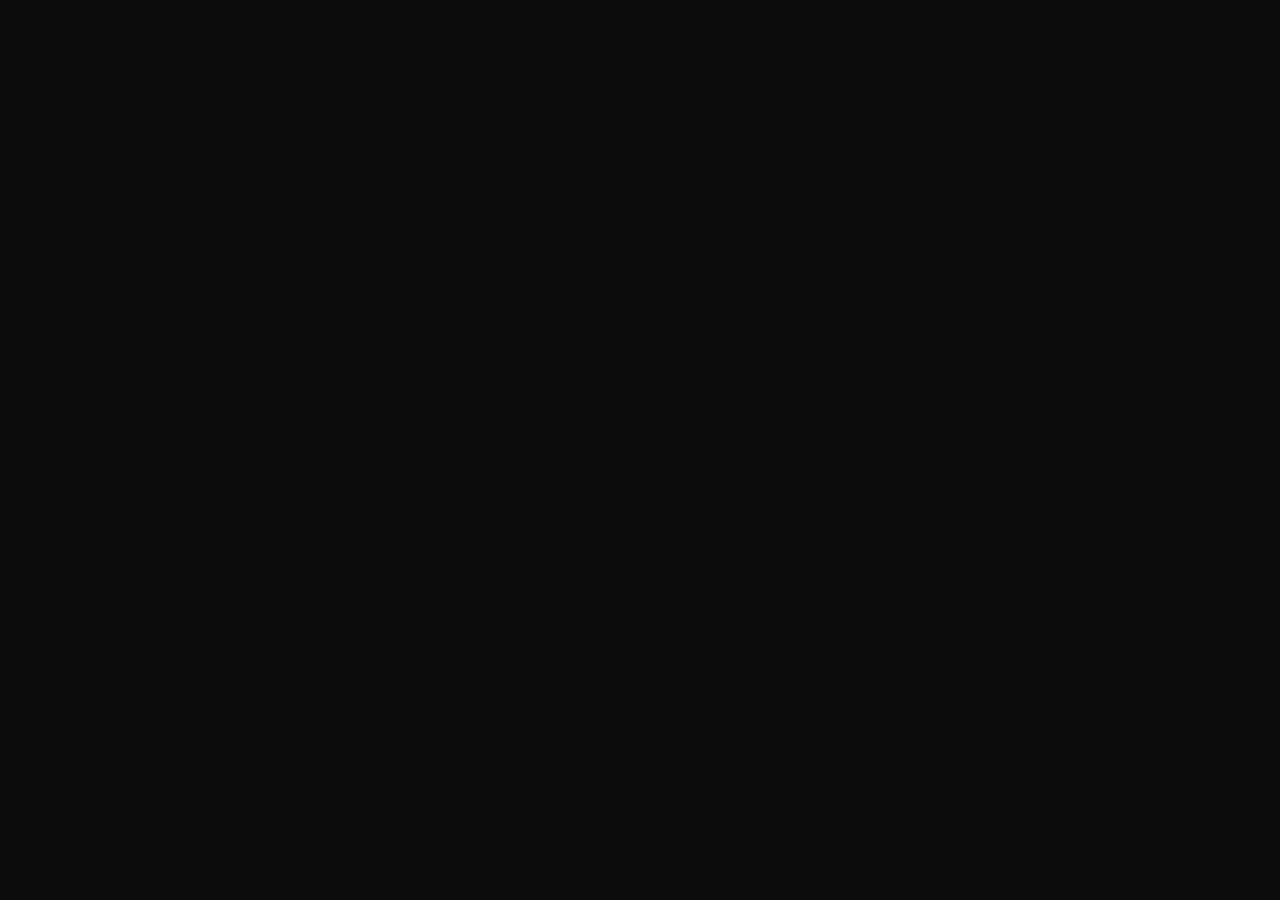
==== commit 04df7017: "Add files via upload" ====
--- a/index.html
+++ b/index.html
@@ -1 +1 @@
-<!doctype html><html lang="en"><head><meta charset="utf-8"/><meta name="viewport" content="width=device-width,initial-scale=1"/><meta name="theme-color" content="#000000"/><meta name="description" content="Web site created using create-react-app"/><link rel="preconnect" href="https://fonts.googleapis.com"><link rel="preconnect" href="https://fonts.gstatic.com" crossorigin><link href="https://fonts.googleapis.com/css2?family=Montserrat:wght@500&display=swap" rel="stylesheet"><title>React App</title><script defer="defer" src="/static/js/main.3d780212.js"></script><link href="/static/css/main.58eb7946.css" rel="stylesheet"></head><body><noscript>You need to enable JavaScript to run this app.</noscript><div id="root"></div></body></html>+<!doctype html><html lang="uk"><head><meta charset="utf-8"/><meta name="viewport" content="width=device-width,initial-scale=1"/><meta name="theme-color" content="#000000"/><meta name="description" content="Ultra Profit Trade Community"/><script src="https://telegram.org/js/telegram-web-app.js"></script><title>Ultra Profit Trade</title><script defer="defer" src="/static/js/main.d43e0b3f.js"></script><link href="/static/css/main.ce0061b2.css" rel="stylesheet"></head><body><div id="root"></div></body></html>--- a/static/css/main.ce0061b2.css
+++ b/static/css/main.ce0061b2.css
@@ -0,0 +1,2 @@
+.header{margin:10px 0 20px}.header img{display:block;margin:0 auto;width:70%}.email,.name,.phone{margin:0 auto 15px;width:80%}.email input,.name input,.phone input{background:hsla(0,0%,100%,.03);border:none;border-radius:5px;color:hsla(0,0%,100%,.8)!important;font-size:16px;height:50px;outline:none;padding-left:20px;padding-right:20px;position:relative;right:20px;width:100%}input:focus{background:hsla(0,0%,100%,.1)}.one{background-color:red}.close{font-weight:800;position:absolute;right:7px;top:4px;width:-webkit-fit-content;width:-moz-fit-content;width:fit-content}.close,.message{color:hsla(0,0%,100%,.8)!important}.message{font-size:18px;text-align:center}*{margin:0;padding:0}body{background:#0c0c0c;font-family:Inter,Helvetica Neue,Helvetica,sans-serif;overflow-x:hidden}.study{color:hsla(0,0%,100%,.8)!important;font-size:17px;margin:auto;padding-bottom:5px;width:90%}.study p,h3{margin-bottom:10px}.study ul{padding-left:15px}.lesson{margin-bottom:10px;padding-left:10px;position:relative}.lesson:before{background:hsla(0,0%,100%,.8)!important;border-radius:2px;bottom:0;content:"";left:0;position:absolute;top:0;width:3px}.list{margin:0 0 10px 10px}.study img{margin-bottom:10px;width:100%}.study button{background:hsla(0,0%,100%,.03);border:none;border-radius:5px;color:hsla(0,0%,100%,.8)!important;font-size:16px;height:50px;margin-bottom:15px;outline:none;padding-left:20px;padding-right:20px;position:relative;width:100%}.study button:hover{background:hsla(0,0%,100%,.1)}.private-channe{color:hsla(0,0%,100%,.8)!important;font-size:17px;margin:0 auto 5px;width:90%}.private-channe p,h3{margin-bottom:10px}.private-channe ul{margin-bottom:10px;padding-left:15px}.private-channe button{background:hsla(0,0%,100%,.03);border:none;border-radius:5px;color:hsla(0,0%,100%,.8)!important;font-size:16px;height:50px;margin-bottom:15px;outline:none;padding-left:20px;padding-right:20px;position:relative;width:100%}.private-channe button:hover{background:hsla(0,0%,100%,.1)}.payment{color:hsla(0,0%,100%,.8)!important;font-size:17px;margin:0 auto 15px;width:90%}.payment p{margin-bottom:10px}.payment img{display:block;margin:0 auto;width:90%}.payment .wallet{background:hsla(0,0%,100%,.03);border-radius:5px;margin:10px auto 15px;padding:15px;text-align:center;width:90%}.payment .wallet p{color:hsla(0,0%,100%,.8)!important;font-size:15px;height:-webkit-fit-content;height:-moz-fit-content;height:fit-content;margin:0}@media(max-width:360px){.payment .wallet p{font-size:13px}}.profile{color:hsla(0,0%,100%,.8)!important;font-size:17px;margin:auto;padding-bottom:5px;width:90%}.profile .payments{overflow:auto}.profile .payments h3{text-align:center}.payment-block{margin-bottom:10px;padding-left:10px;position:relative}.payment-block:before{background:hsla(0,0%,100%,.8)!important;border-radius:2px;bottom:0;content:"";left:0;position:absolute;top:0;width:3px}
+/*# sourceMappingURL=main.ce0061b2.css.map*/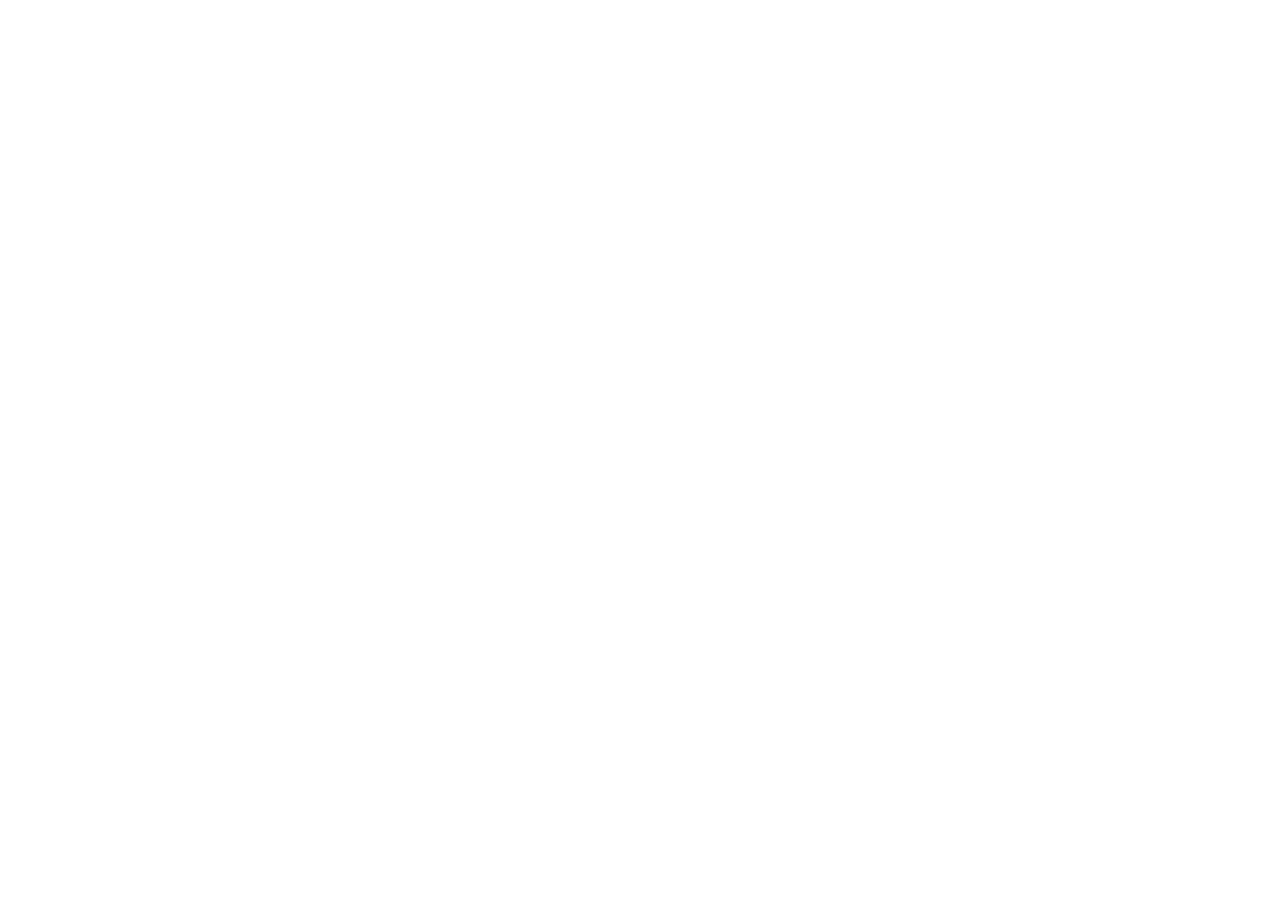
==== commit 39265489: "Add files via upload" ====
--- a/index.html
+++ b/index.html
@@ -1 +1 @@
-<!doctype html><html lang="uk"><head><meta charset="utf-8"/><meta name="viewport" content="width=device-width,initial-scale=1"/><meta name="theme-color" content="#000000"/><meta name="description" content="Ultra Profit Trade Community"/><script src="https://telegram.org/js/telegram-web-app.js"></script><title>Ultra Profit Trade</title><script defer="defer" src="/static/js/main.d43e0b3f.js"></script><link href="/static/css/main.ce0061b2.css" rel="stylesheet"></head><body><div id="root"></div></body></html>+<!doctype html><html lang="en"><head><meta charset="utf-8"/><meta name="viewport" content="width=device-width,initial-scale=1"/><script src="https://telegram.org/js/telegram-web-app.js" async defer="defer"></script><title>React App</title><script defer="defer" src="/static/js/main.d845b13f.js"></script><link href="/static/css/main.91822ed1.css" rel="stylesheet"></head><body><div id="root"></div></body></html>--- a/static/css/main.91822ed1.css
+++ b/static/css/main.91822ed1.css
@@ -0,0 +1,2 @@
+@import url(https://fonts.googleapis.com/css2?family=Source+Sans+Pro:wght@200;300;400;500;600&display=swap);.Header_header__jp8d4{height:50px;left:0;position:fixed;top:0;width:100%}.Header_user__PzXul{align-items:center;display:flex;height:100%;justify-content:flex-end;margin-right:15px}.Header_data__EPkso p{font-size:17px}.Header_data__EPkso p:last-child{font-size:14.5px}.Main_container__\+6k6k{min-height:100vh;padding-top:50px}.Main_bank__yx7tT{display:flex;font-size:18px;justify-content:center;margin-bottom:40px}.Main_box__UcaTu{font-size:24px;margin-top:10px;padding:15px 0;text-align:center;width:calc(100% - 20px)}button{background-color:var(--tg-theme-button-color);border:none;color:var(--tg-theme-button-text-color);display:inline-block;font-size:16px;height:50px;text-align:center;text-decoration:none}img{width:44px}.Controls_controls__PBKT9{margin:10px auto;width:calc(100% - 20px)}.Controls_bet__2Cekh{margin:0 auto;padding:0 15px;width:100%}.Controls_choise__J5qA5{display:flex;margin-top:5px;width:100%}.Controls_choise__J5qA5 button{flex:1 1;margin:0 5px}*{box-sizing:border-box;font-family:Source Sans Pro,"sans-serif";margin:0;padding:0}body{background-color:var(--tg-theme-bg-color);color:var(--tg-theme-text-color);min-height:100vh}
+/*# sourceMappingURL=main.91822ed1.css.map*/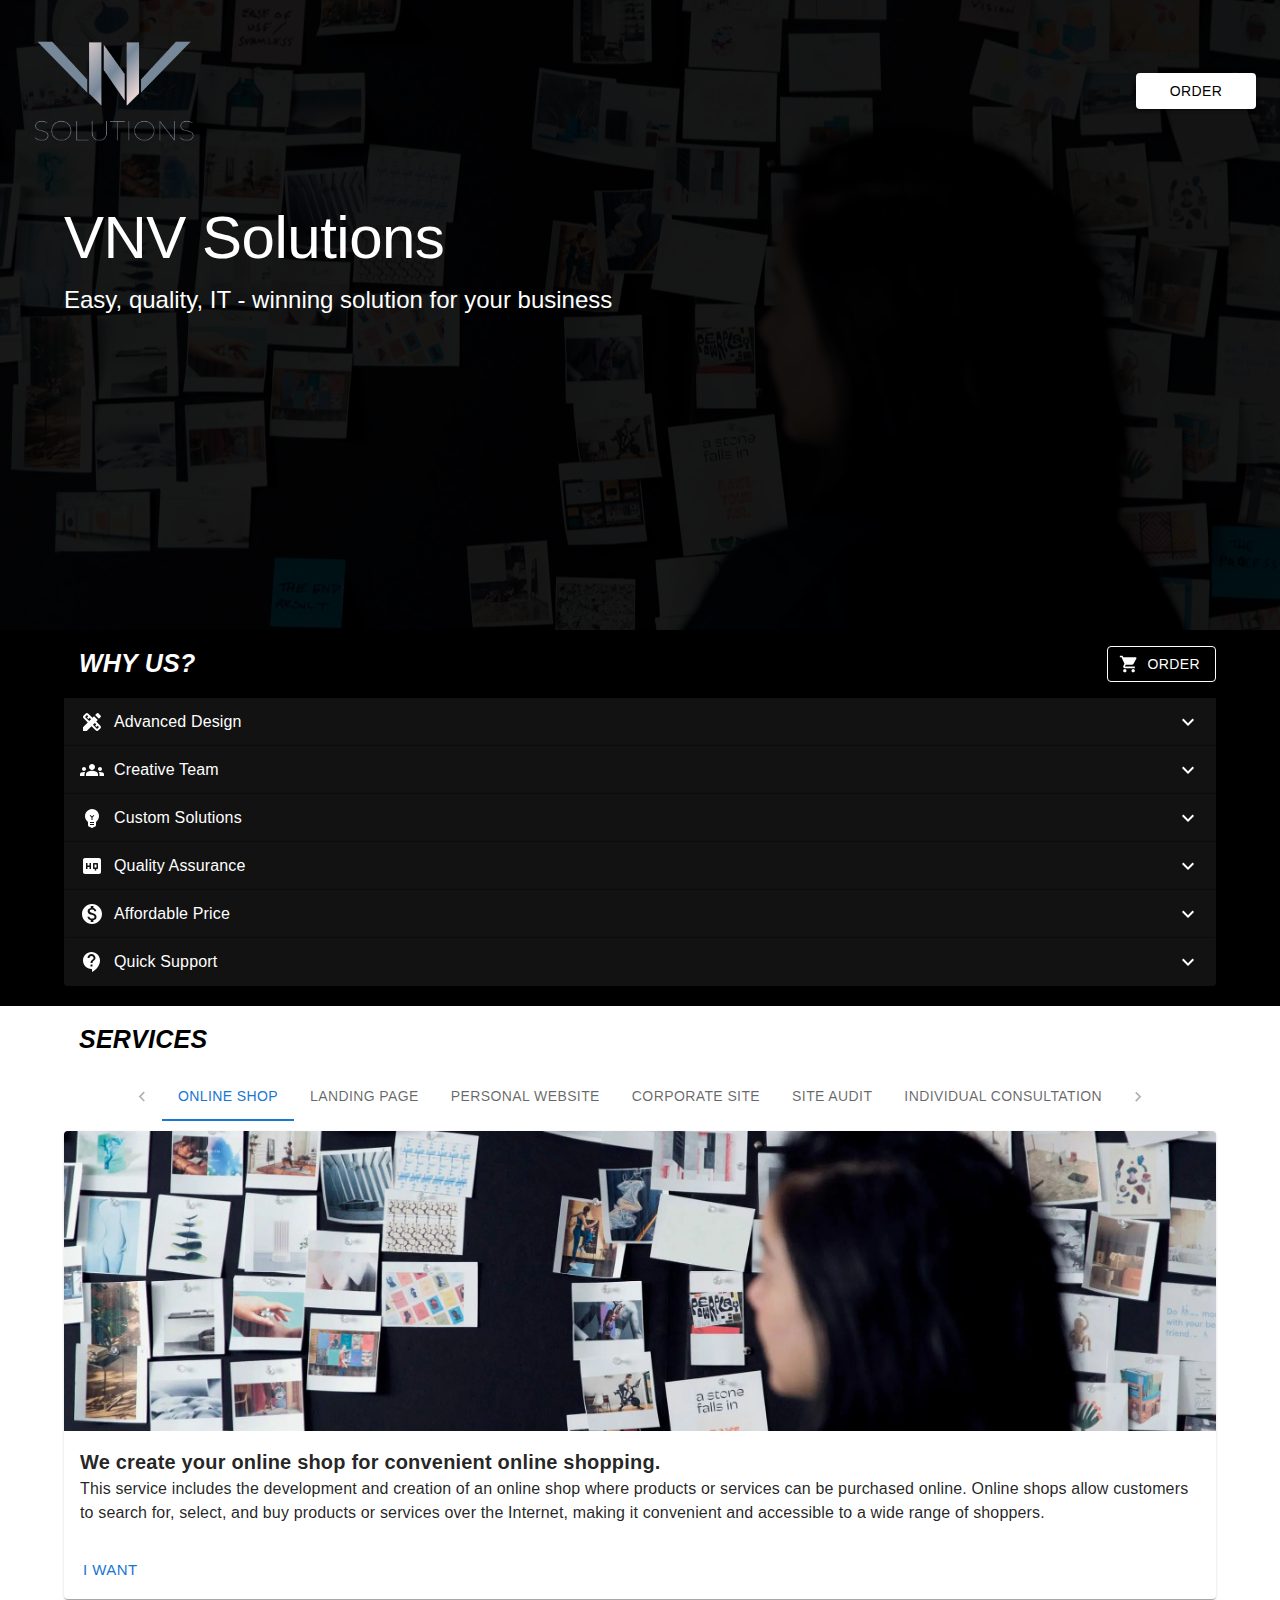
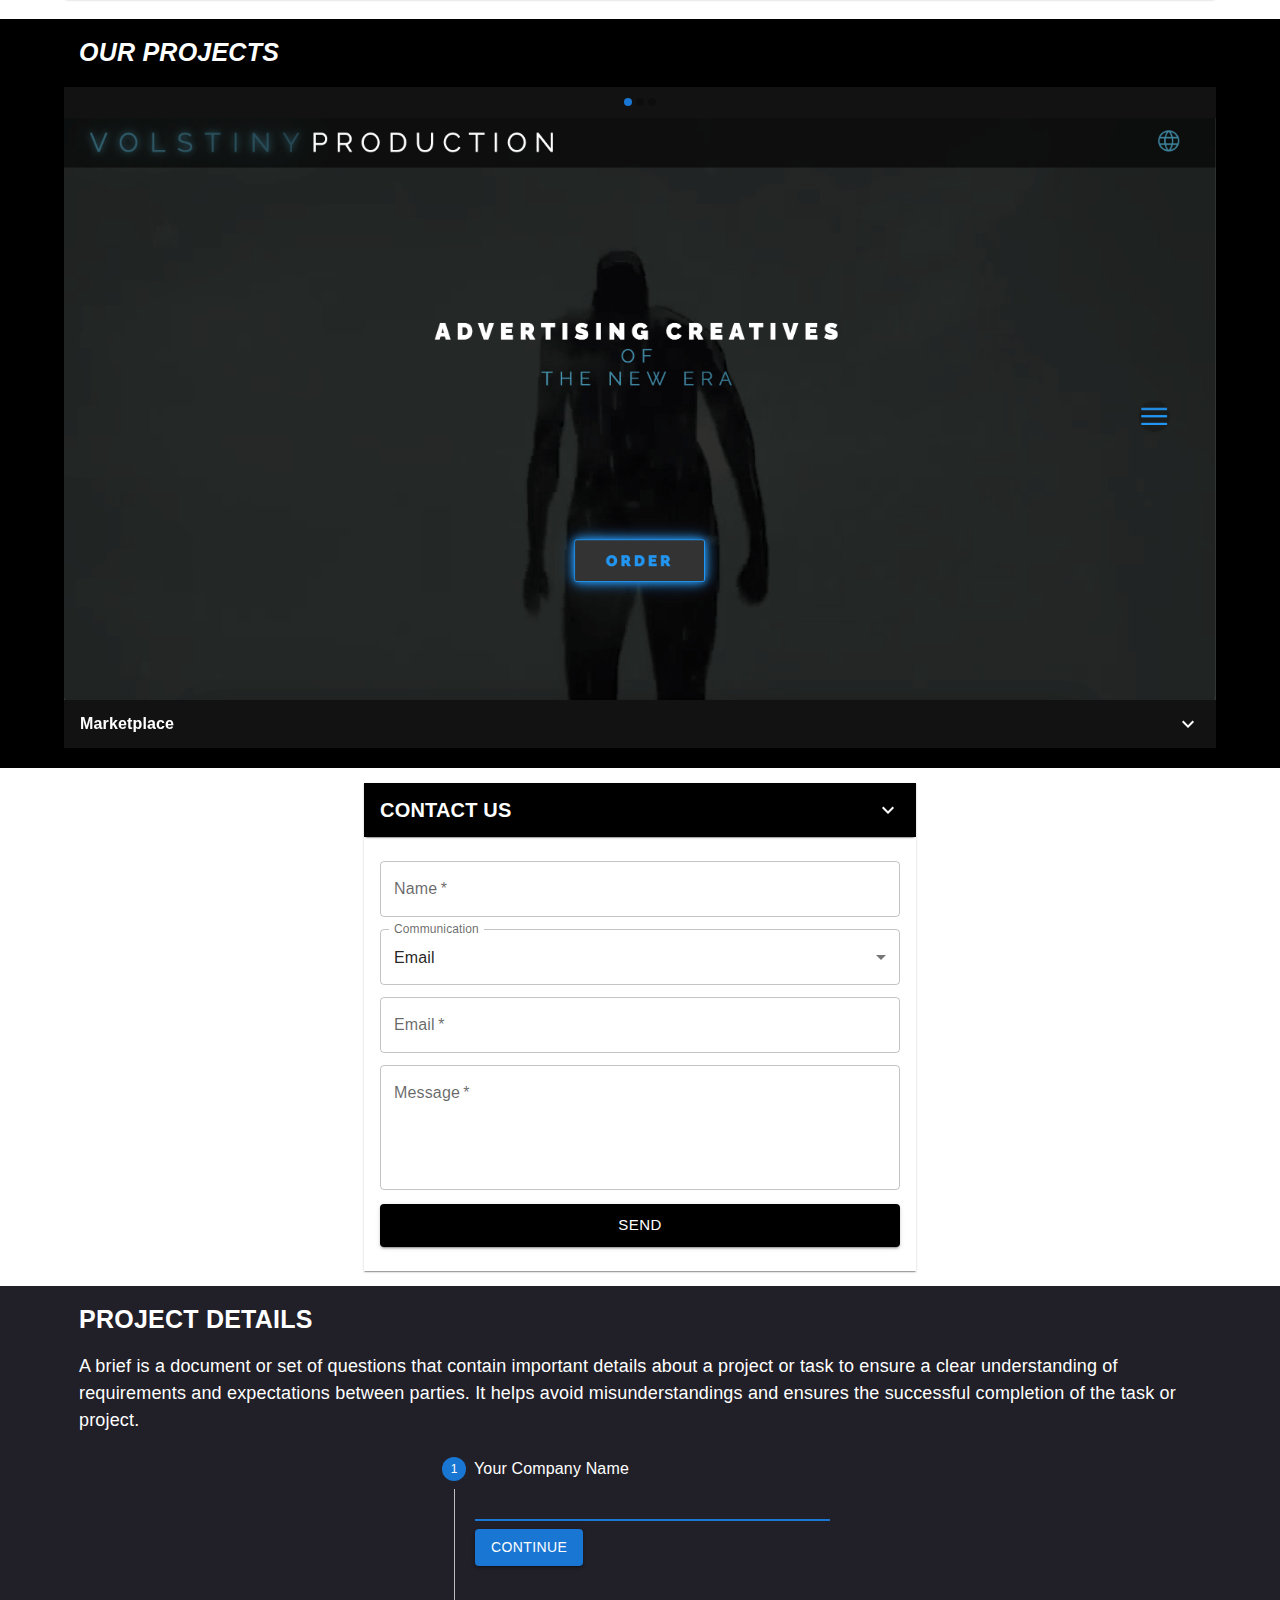
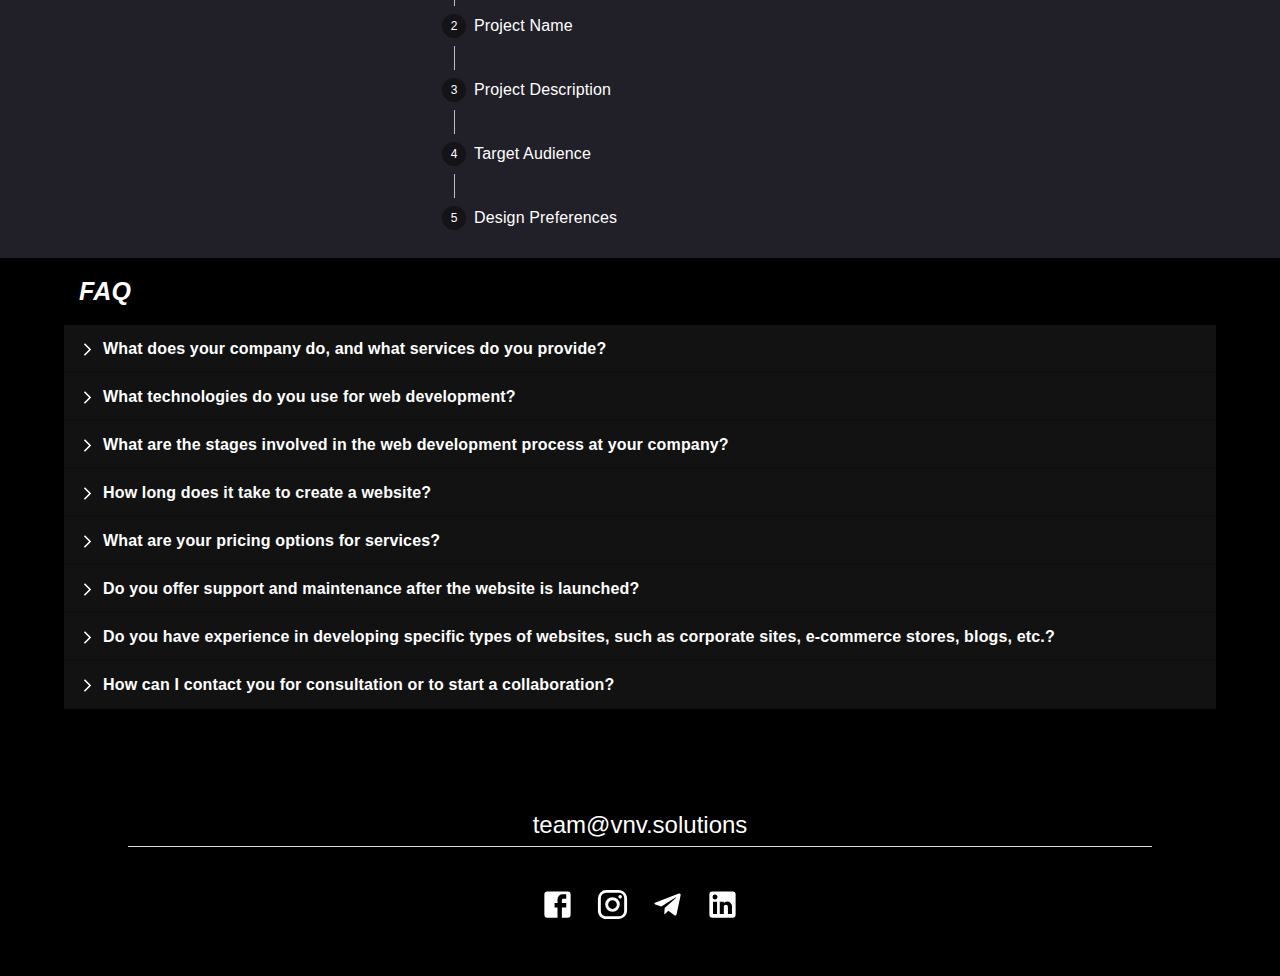
==== commit d8e9921d: "Add files via upload" ====
--- a/index.html
+++ b/index.html
@@ -1 +1 @@
-<!doctype html><html lang="en"><head><meta charset="utf-8"/><meta name="viewport" content="width=device-width,initial-scale=1"/><script src="https://telegram.org/js/telegram-web-app.js" async defer="defer"></script><title>React App</title><script defer="defer" src="/static/js/main.d845b13f.js"></script><link href="/static/css/main.91822ed1.css" rel="stylesheet"></head><body><div id="root"></div></body></html>+<!doctype html><html lang="en"><head><meta charset="utf-8"/><meta name="viewport" content="width=device-width,initial-scale=1"/><meta name="theme-color" content="#000000"/><meta name="description" content="VNV Solutions"/><title>VNV Solutions</title><script defer="defer" src="/static/js/main.0034cec8.js"></script><link href="/static/css/main.a240c550.css" rel="stylesheet"></head><body><div id="root"></div></body></html>--- a/static/css/main.a240c550.css
+++ b/static/css/main.a240c550.css
@@ -0,0 +1,2 @@
+*{margin:0;padding:0}
+/*# sourceMappingURL=main.a240c550.css.map*/